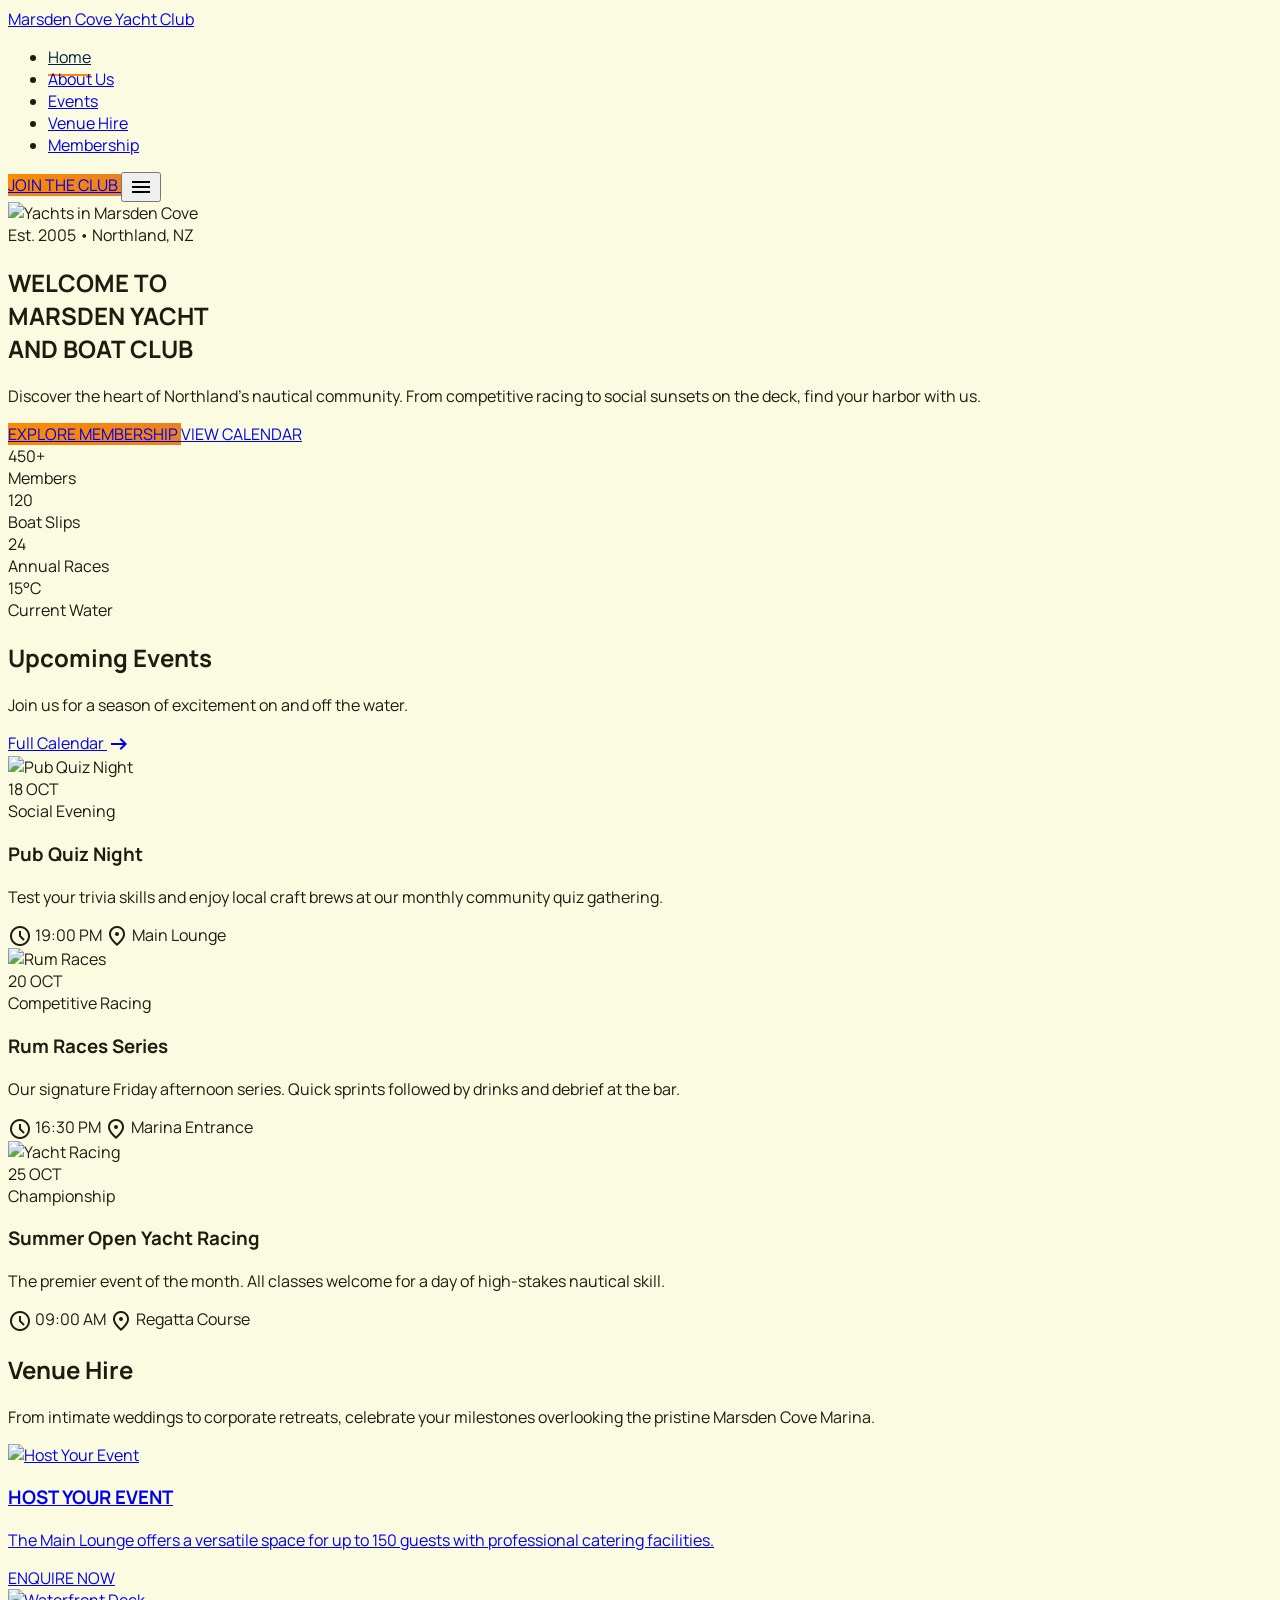
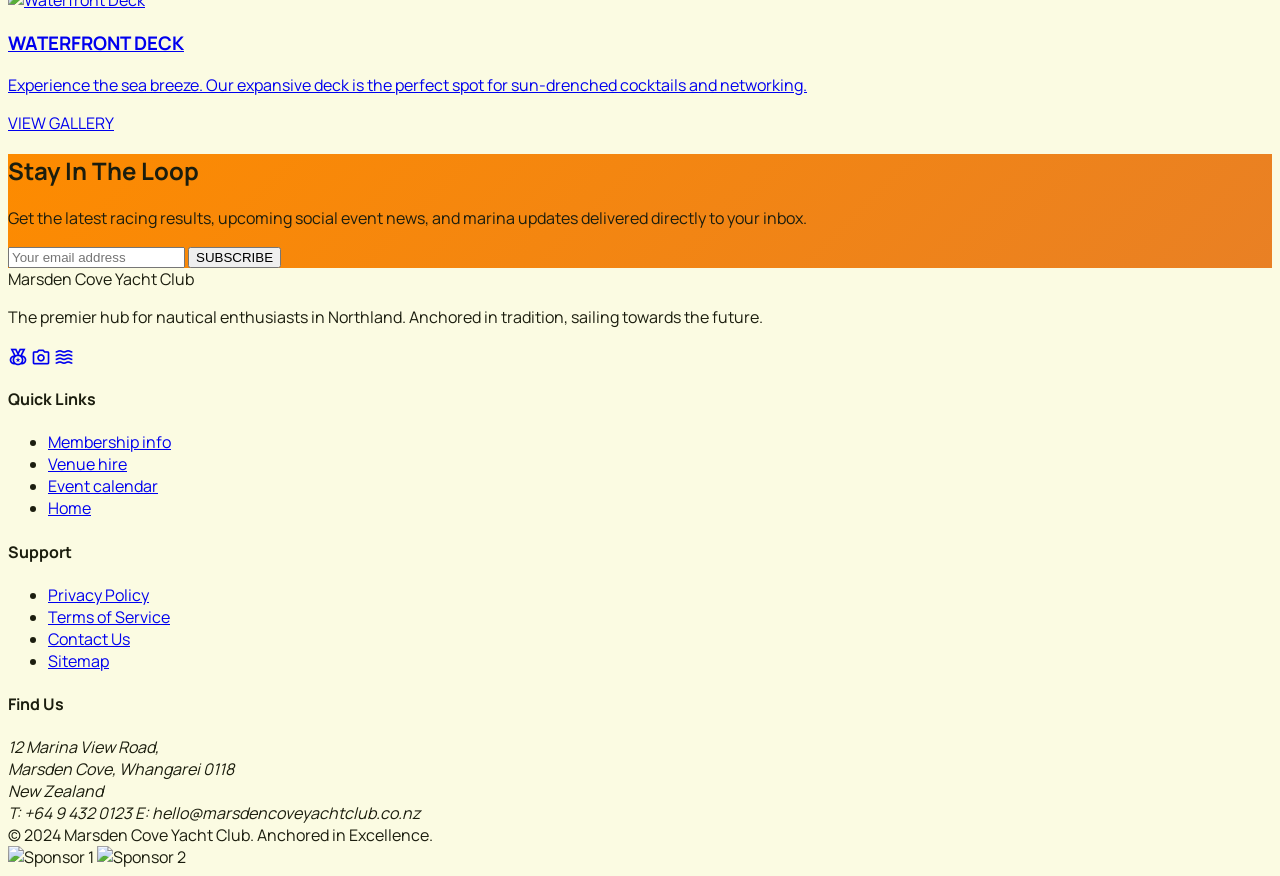
==== static/index.html @ 43be0d94 "Initial site deployment" ====
<!DOCTYPE html>
<html class="light" lang="en">
  <head>
    <meta charset="utf-8" />
    <meta content="width=device-width, initial-scale=1.0" name="viewport" />
    <title>Marsden Cove Yacht Club | Anchored in Excellence</title>
    <link rel="preconnect" href="https://fonts.googleapis.com" />
    <link rel="preconnect" href="https://fonts.gstatic.com" crossorigin />
    <link
      href="https://fonts.googleapis.com/css2?family=Plus+Jakarta+Sans:wght@400;500;600;700;800&family=Manrope:wght@400;500;600;700;800&display=swap"
      rel="stylesheet"
    />
    <link
      href="https://fonts.googleapis.com/css2?family=Material+Symbols+Outlined:wght,FILL@100..700,0..1&display=swap"
      rel="stylesheet"
    />
    <link href="./styles.css" rel="stylesheet" />
    <script src="./scripts.js"></script>
    <script src="https://cdn.tailwindcss.com?plugins=forms,container-queries"></script>
  </head>
  <body class="page-shell bg-surface text-on-surface font-body selection:bg-secondary-container selection:text-on-secondary-container">
    <header class="site-header fixed top-0 left-0 right-0 z-50 shadow-[0_32px_64px_-12px_rgba(27,29,14,0.06)]">
      <nav class="w-full max-w-screen-2xl mx-auto px-6 md:px-8 py-5">
        <div class="flex items-center justify-between gap-6">
          <a class="site-logo text-2xl font-black text-[#001e40] uppercase tracking-wider font-headline" href="./index.html">
            Marsden Cove Yacht Club
          </a>
          <ul class="hidden md:flex gap-8 items-center">
            <li><a class="site-nav-link text-[#001e40] font-headline font-bold tracking-tight" data-active="true" href="./index.html">Home</a></li>
            <li><a class="site-nav-link text-[#001e40]/70 font-headline font-bold tracking-tight hover:text-[#fd8b00] transition-colors duration-300" href="#about">About Us</a></li>
            <li><a class="site-nav-link text-[#001e40]/70 font-headline font-bold tracking-tight hover:text-[#fd8b00] transition-colors duration-300" href="./events.html">Events</a></li>
            <li><a class="site-nav-link text-[#001e40]/70 font-headline font-bold tracking-tight hover:text-[#fd8b00] transition-colors duration-300" href="./venue.html">Venue Hire</a></li>
            <li><a class="site-nav-link text-[#001e40]/70 font-headline font-bold tracking-tight hover:text-[#fd8b00] transition-colors duration-300" href="#membership">Membership</a></li>
          </ul>
          <div class="flex items-center gap-4">
            <a class="hidden md:inline-flex nautical-gradient text-on-primary px-8 py-3 rounded-full font-headline font-extrabold tracking-wide scale-95 active:scale-90 transition-transform" href="#membership">
              JOIN THE CLUB
            </a>
            <button aria-expanded="false" aria-label="Toggle navigation" class="md:hidden text-primary p-2" data-menu-toggle type="button">
              <span class="material-symbols-outlined">menu</span>
            </button>
          </div>
        </div>
        <div class="site-menu-panel hidden md:hidden mt-4 rounded-2xl bg-white shadow-lg border border-black/5" data-mobile-menu data-open="false">
          <div class="flex flex-col p-4 text-base font-headline font-bold">
            <a class="px-4 py-3 rounded-xl bg-surface-container-low text-primary" href="./index.html">Home</a>
            <a class="px-4 py-3 rounded-xl hover:bg-surface-container-low" href="#about">About Us</a>
            <a class="px-4 py-3 rounded-xl hover:bg-surface-container-low" href="./events.html">Events</a>
            <a class="px-4 py-3 rounded-xl hover:bg-surface-container-low" href="./venue.html">Venue Hire</a>
            <a class="px-4 py-3 rounded-xl hover:bg-surface-container-low" href="#membership">Membership</a>
          </div>
        </div>
      </nav>
    </header>

    <main class="pt-24">
      <section class="relative h-[870px] w-full overflow-hidden flex items-center px-8 md:px-16 lg:px-24">
        <div class="absolute inset-0 z-0">
          <img
            alt="Yachts in Marsden Cove"
            class="w-full h-full object-cover"
            src="https://lh3.googleusercontent.com/aida-public/[base64]"
          />
          <div class="absolute inset-0 hero-overlay"></div>
        </div>
        <div class="relative z-10 max-w-4xl">
          <span class="inline-block px-4 py-1 mb-6 rounded-full bg-secondary-container/20 border border-secondary-container/30 text-secondary-container font-headline text-sm font-bold tracking-[0.2em] uppercase backdrop-blur-md">
            Est. 2005 • Northland, NZ
          </span>
          <h1 class="text-5xl md:text-7xl lg:text-8xl font-headline font-extrabold text-on-primary leading-[1.1] mb-8 tracking-tighter">
            WELCOME TO <br />
            <span class="text-secondary-container">MARSDEN YACHT</span><br />
            AND BOAT CLUB
          </h1>
          <p class="text-xl md:text-2xl text-on-primary/80 font-body max-w-2xl leading-relaxed mb-12">
            Discover the heart of Northland's nautical community. From competitive racing to social sunsets on the deck, find your harbor with us.
          </p>
          <div class="flex flex-col sm:flex-row gap-4">
            <a class="nautical-gradient text-on-primary px-10 py-5 rounded-full font-headline font-extrabold text-lg tracking-wide shadow-xl hover:shadow-secondary-container/20 transition-all text-center" href="#membership">
              EXPLORE MEMBERSHIP
            </a>
            <a class="bg-surface-container-lowest/10 backdrop-blur-md border border-white/20 text-on-primary px-10 py-5 rounded-full font-headline font-extrabold text-lg tracking-wide hover:bg-white/20 transition-all text-center" href="./events.html">
              VIEW CALENDAR
            </a>
          </div>
        </div>
      </section>

      <div class="max-w-6xl mx-auto -mt-16 relative z-20 px-8">
        <div class="bg-surface-container-lowest p-8 rounded-xl shadow-[0_32px_64px_-12px_rgba(27,29,14,0.08)] grid grid-cols-2 md:grid-cols-4 gap-8">
          <div class="text-center">
            <div class="text-primary font-headline font-black text-3xl mb-1">450+</div>
            <div class="text-on-surface-variant/70 text-sm font-bold tracking-widest uppercase">Members</div>
          </div>
          <div class="text-center border-l border-outline-variant/20">
            <div class="text-primary font-headline font-black text-3xl mb-1">120</div>
            <div class="text-on-surface-variant/70 text-sm font-bold tracking-widest uppercase">Boat Slips</div>
          </div>
          <div class="text-center border-l border-outline-variant/20">
            <div class="text-primary font-headline font-black text-3xl mb-1">24</div>
            <div class="text-on-surface-variant/70 text-sm font-bold tracking-widest uppercase">Annual Races</div>
          </div>
          <div class="text-center border-l border-outline-variant/20">
            <div class="text-primary font-headline font-black text-3xl mb-1">15°C</div>
            <div class="text-on-surface-variant/70 text-sm font-bold tracking-widest uppercase">Current Water</div>
          </div>
        </div>
      </div>

      <section class="py-24 px-8 max-w-screen-2xl mx-auto">
        <div class="flex justify-between items-end mb-16 gap-6">
          <div>
            <h2 class="text-primary font-headline font-extrabold text-4xl md:text-5xl mb-4 tracking-tight">Upcoming Events</h2>
            <p class="text-on-surface-variant font-body text-lg max-w-md">Join us for a season of excitement on and off the water.</p>
          </div>
          <a class="hidden md:flex items-center gap-2 text-secondary font-headline font-bold text-lg group" href="./events.html">
            Full Calendar
            <span class="material-symbols-outlined group-hover:translate-x-2 transition-transform">arrow_right_alt</span>
          </a>
        </div>
        <div class="grid grid-cols-1 md:grid-cols-3 gap-8">
          <div class="bg-surface-container-lowest rounded-xl overflow-hidden shadow-sm hover:shadow-xl transition-shadow group">
            <div class="relative h-64">
              <img alt="Pub Quiz Night" class="w-full h-full object-cover group-hover:scale-105 transition-transform duration-500" src="https://lh3.googleusercontent.com/aida-public/[base64]" />
              <div class="absolute top-4 left-4 bg-secondary-container text-on-primary px-4 py-2 rounded-lg font-headline font-bold text-center">
                <span class="block text-xl">18</span>
                <span class="text-xs uppercase tracking-tighter">OCT</span>
              </div>
            </div>
            <div class="p-8">
              <span class="text-secondary-container font-headline text-xs font-black tracking-widest uppercase mb-2 block">Social Evening</span>
              <h3 class="text-primary font-headline font-bold text-2xl mb-4">Pub Quiz Night</h3>
              <p class="text-on-surface-variant mb-6 leading-relaxed">Test your trivia skills and enjoy local craft brews at our monthly community quiz gathering.</p>
              <div class="flex items-center gap-4 text-on-surface-variant/70 text-sm font-medium">
                <span class="flex items-center gap-1"><span class="material-symbols-outlined text-lg">schedule</span> 19:00 PM</span>
                <span class="flex items-center gap-1"><span class="material-symbols-outlined text-lg">location_on</span> Main Lounge</span>
              </div>
            </div>
          </div>
          <div class="bg-surface-container-lowest rounded-xl overflow-hidden shadow-sm hover:shadow-xl transition-shadow group">
            <div class="relative h-64">
              <img alt="Rum Races" class="w-full h-full object-cover group-hover:scale-105 transition-transform duration-500" src="https://lh3.googleusercontent.com/aida-public/[base64]" />
              <div class="absolute top-4 left-4 bg-secondary-container text-on-primary px-4 py-2 rounded-lg font-headline font-bold text-center">
                <span class="block text-xl">20</span>
                <span class="text-xs uppercase tracking-tighter">OCT</span>
              </div>
            </div>
            <div class="p-8">
              <span class="text-secondary-container font-headline text-xs font-black tracking-widest uppercase mb-2 block">Competitive Racing</span>
              <h3 class="text-primary font-headline font-bold text-2xl mb-4">Rum Races Series</h3>
              <p class="text-on-surface-variant mb-6 leading-relaxed">Our signature Friday afternoon series. Quick sprints followed by drinks and debrief at the bar.</p>
              <div class="flex items-center gap-4 text-on-surface-variant/70 text-sm font-medium">
                <span class="flex items-center gap-1"><span class="material-symbols-outlined text-lg">schedule</span> 16:30 PM</span>
                <span class="flex items-center gap-1"><span class="material-symbols-outlined text-lg">location_on</span> Marina Entrance</span>
              </div>
            </div>
          </div>
          <div class="bg-surface-container-lowest rounded-xl overflow-hidden shadow-sm hover:shadow-xl transition-shadow group">
            <div class="relative h-64">
              <img alt="Yacht Racing" class="w-full h-full object-cover group-hover:scale-105 transition-transform duration-500" src="https://lh3.googleusercontent.com/aida-public/[base64]" />
              <div class="absolute top-4 left-4 bg-secondary-container text-on-primary px-4 py-2 rounded-lg font-headline font-bold text-center">
                <span class="block text-xl">25</span>
                <span class="text-xs uppercase tracking-tighter">OCT</span>
              </div>
            </div>
            <div class="p-8">
              <span class="text-secondary-container font-headline text-xs font-black tracking-widest uppercase mb-2 block">Championship</span>
              <h3 class="text-primary font-headline font-bold text-2xl mb-4">Summer Open Yacht Racing</h3>
              <p class="text-on-surface-variant mb-6 leading-relaxed">The premier event of the month. All classes welcome for a day of high-stakes nautical skill.</p>
              <div class="flex items-center gap-4 text-on-surface-variant/70 text-sm font-medium">
                <span class="flex items-center gap-1"><span class="material-symbols-outlined text-lg">schedule</span> 09:00 AM</span>
                <span class="flex items-center gap-1"><span class="material-symbols-outlined text-lg">location_on</span> Regatta Course</span>
              </div>
            </div>
          </div>
        </div>
      </section>

      <section class="py-24 px-8 bg-surface-container-low">
        <div class="max-w-screen-2xl mx-auto">
          <div class="text-center mb-16">
            <h2 class="text-primary font-headline font-extrabold text-4xl md:text-6xl mb-6 tracking-tight">Venue Hire</h2>
            <p class="text-on-surface-variant font-body text-xl max-w-3xl mx-auto">From intimate weddings to corporate retreats, celebrate your milestones overlooking the pristine Marsden Cove Marina.</p>
          </div>
          <div class="grid grid-cols-1 md:grid-cols-2 gap-12">
            <a class="group relative h-[600px] rounded-xl overflow-hidden cursor-pointer shadow-lg block" href="./venue.html">
              <img alt="Host Your Event" class="w-full h-full object-cover group-hover:scale-110 transition-transform duration-700" src="https://lh3.googleusercontent.com/aida-public/[base64]" />
              <div class="absolute inset-0 bg-gradient-to-t from-primary/90 via-primary/30 to-transparent"></div>
              <div class="absolute bottom-0 p-12 w-full">
                <h3 class="text-on-primary font-headline font-extrabold text-4xl mb-4">HOST YOUR EVENT</h3>
                <p class="text-on-primary/80 text-lg mb-8 max-w-md">The Main Lounge offers a versatile space for up to 150 guests with professional catering facilities.</p>
                <span class="inline-flex bg-surface-container-lowest text-primary px-8 py-4 rounded-full font-headline font-black uppercase tracking-widest text-sm hover:bg-secondary-container hover:text-on-primary transition-all">
                  ENQUIRE NOW
                </span>
              </div>
            </a>
            <a class="group relative h-[600px] rounded-xl overflow-hidden cursor-pointer shadow-lg block" href="./venue.html">
              <img alt="Waterfront Deck" class="w-full h-full object-cover group-hover:scale-110 transition-transform duration-700" src="https://lh3.googleusercontent.com/aida-public/[base64]" />
              <div class="absolute inset-0 bg-gradient-to-t from-primary/90 via-primary/30 to-transparent"></div>
              <div class="absolute bottom-0 p-12 w-full">
                <h3 class="text-on-primary font-headline font-extrabold text-4xl mb-4">WATERFRONT DECK</h3>
                <p class="text-on-primary/80 text-lg mb-8 max-w-md">Experience the sea breeze. Our expansive deck is the perfect spot for sun-drenched cocktails and networking.</p>
                <span class="inline-flex bg-surface-container-lowest text-primary px-8 py-4 rounded-full font-headline font-black uppercase tracking-widest text-sm hover:bg-secondary-container hover:text-on-primary transition-all">
                  VIEW GALLERY
                </span>
              </div>
            </a>
          </div>
        </div>
      </section>

      <section class="py-24 px-8" id="membership">
        <div class="max-w-5xl mx-auto nautical-gradient rounded-xl p-12 md:p-20 text-center relative overflow-hidden">
          <div class="absolute -top-24 -right-24 w-64 h-64 bg-white/10 rounded-full blur-3xl"></div>
          <div class="absolute -bottom-24 -left-24 w-64 h-64 bg-primary/10 rounded-full blur-3xl"></div>
          <h2 class="text-on-primary font-headline font-extrabold text-4xl md:text-5xl mb-6 relative z-10">Stay In The Loop</h2>
          <p class="text-on-primary/90 font-body text-xl mb-12 max-w-2xl mx-auto relative z-10">Get the latest racing results, upcoming social event news, and marina updates delivered directly to your inbox.</p>
          <form class="flex flex-col md:flex-row gap-4 max-w-lg mx-auto relative z-10">
            <input class="flex-1 px-8 py-5 rounded-full bg-surface-container-lowest border-none text-primary focus:ring-2 focus:ring-primary font-medium" placeholder="Your email address" type="email" />
            <button class="bg-primary text-on-primary px-10 py-5 rounded-full font-headline font-extrabold tracking-wide hover:bg-primary-container transition-all" type="submit">
              SUBSCRIBE
            </button>
          </form>
        </div>
      </section>
    </main>

    <footer class="w-full py-16 px-8 grid grid-cols-1 md:grid-cols-4 gap-12 bg-[#001e40]" id="about">
      <div class="md:col-span-1">
        <span class="text-xl font-bold text-[#fbfbe2] mb-4 block font-headline uppercase tracking-widest">Marsden Cove Yacht Club</span>
        <p class="text-[#fbfbe2]/60 text-sm leading-relaxed mb-6 font-body">
          The premier hub for nautical enthusiasts in Northland. Anchored in tradition, sailing towards the future.
        </p>
        <div class="flex gap-4">
          <a class="site-footer-icon text-[#fbfbe2]/60 hover:text-[#fd8b00] transition-colors" href="#"><span class="material-symbols-outlined">social_leaderboard</span></a>
          <a class="site-footer-icon text-[#fbfbe2]/60 hover:text-[#fd8b00] transition-colors" href="#"><span class="material-symbols-outlined">photo_camera</span></a>
          <a class="site-footer-icon text-[#fbfbe2]/60 hover:text-[#fd8b00] transition-colors" href="#"><span class="material-symbols-outlined">waves</span></a>
        </div>
      </div>
      <div>
        <h4 class="text-[#fbfbe2] font-headline font-bold text-lg mb-6">Quick Links</h4>
        <ul class="space-y-4 font-body text-sm">
          <li><a class="text-[#fbfbe2]/60 hover:text-[#fd8b00] underline-offset-4 hover:underline transition-opacity" href="#membership">Membership info</a></li>
          <li><a class="text-[#fbfbe2]/60 hover:text-[#fd8b00] underline-offset-4 hover:underline transition-opacity" href="./venue.html">Venue hire</a></li>
          <li><a class="text-[#fbfbe2]/60 hover:text-[#fd8b00] underline-offset-4 hover:underline transition-opacity" href="./events.html">Event calendar</a></li>
          <li><a class="text-[#fbfbe2]/60 hover:text-[#fd8b00] underline-offset-4 hover:underline transition-opacity" href="./index.html">Home</a></li>
        </ul>
      </div>
      <div>
        <h4 class="text-[#fbfbe2] font-headline font-bold text-lg mb-6">Support</h4>
        <ul class="space-y-4 font-body text-sm">
          <li><a class="text-[#fbfbe2]/60 hover:text-[#fd8b00] underline-offset-4 hover:underline transition-opacity" href="#">Privacy Policy</a></li>
          <li><a class="text-[#fbfbe2]/60 hover:text-[#fd8b00] underline-offset-4 hover:underline transition-opacity" href="#">Terms of Service</a></li>
          <li><a class="text-[#fbfbe2]/60 hover:text-[#fd8b00] underline-offset-4 hover:underline transition-opacity" href="#">Contact Us</a></li>
          <li><a class="text-[#fbfbe2]/60 hover:text-[#fd8b00] underline-offset-4 hover:underline transition-opacity" href="#">Sitemap</a></li>
        </ul>
      </div>
      <div>
        <h4 class="text-[#fbfbe2] font-headline font-bold text-lg mb-6">Find Us</h4>
        <address class="not-italic text-[#fbfbe2]/60 text-sm leading-relaxed font-body">
          12 Marina View Road,<br />
          Marsden Cove, Whangarei 0118<br />
          New Zealand<br />
          <span class="block mt-4 text-[#fbfbe2]">T: +64 9 432 0123</span>
          <span class="text-[#fbfbe2]">E: hello@marsdencoveyachtclub.co.nz</span>
        </address>
      </div>
      <div class="md:col-span-4 pt-12 border-t border-[#fbfbe2]/10 flex flex-col md:flex-row justify-between items-center gap-6">
        <span class="text-[#fbfbe2]/60 text-sm font-body">© 2024 Marsden Cove Yacht Club. Anchored in Excellence.</span>
        <div class="flex gap-8">
          <img alt="Sponsor 1" class="h-8 opacity-40 grayscale hover:grayscale-0 transition-all cursor-pointer" src="https://lh3.googleusercontent.com/aida-public/[base64]" />
          <img alt="Sponsor 2" class="h-8 opacity-40 grayscale hover:grayscale-0 transition-all cursor-pointer" src="https://lh3.googleusercontent.com/aida-public/[base64]" />
        </div>
      </div>
    </footer>
  </body>
</html>
---- static/styles.css ----
html {
  scroll-behavior: smooth;
}

body {
  min-height: 100vh;
}

.material-symbols-outlined {
  font-variation-settings: "FILL" 0, "wght" 400, "GRAD" 0, "opsz" 24;
  vertical-align: middle;
}

.nautical-gradient {
  background: linear-gradient(135deg, #fd8b00 0%, #e98024 100%);
}

.hero-overlay {
  background: linear-gradient(to bottom, rgba(0, 30, 64, 0.4), rgba(0, 30, 64, 0.8));
}

.hero-gradient-btn {
  background: linear-gradient(90deg, #ff5e3a, #ff2a68, #c231a1);
}

.page-shell {
  background: #fbfbe2;
  color: #1b1d0e;
  font-family: "Manrope", sans-serif;
}

.site-header {
  background: rgba(251, 251, 226, 0.96);
  backdrop-filter: blur(16px);
}

.site-logo {
  line-height: 1;
}

.site-nav-link {
  position: relative;
}

.site-nav-link[data-active="true"] {
  color: #001e40;
  opacity: 1;
}

.site-nav-link[data-active="true"]::after {
  content: "";
  position: absolute;
  left: 0;
  right: 0;
  bottom: -0.5rem;
  height: 2px;
  background: #fd8b00;
}

.site-menu-panel[data-open="false"] {
  display: none;
}

.site-menu-panel[data-open="true"] {
  display: block;
}

.site-footer-icon .material-symbols-outlined {
  font-size: 1.25rem;
}

@media (max-width: 767px) {
  .site-nav-link[data-active="true"]::after {
    display: none;
  }
}
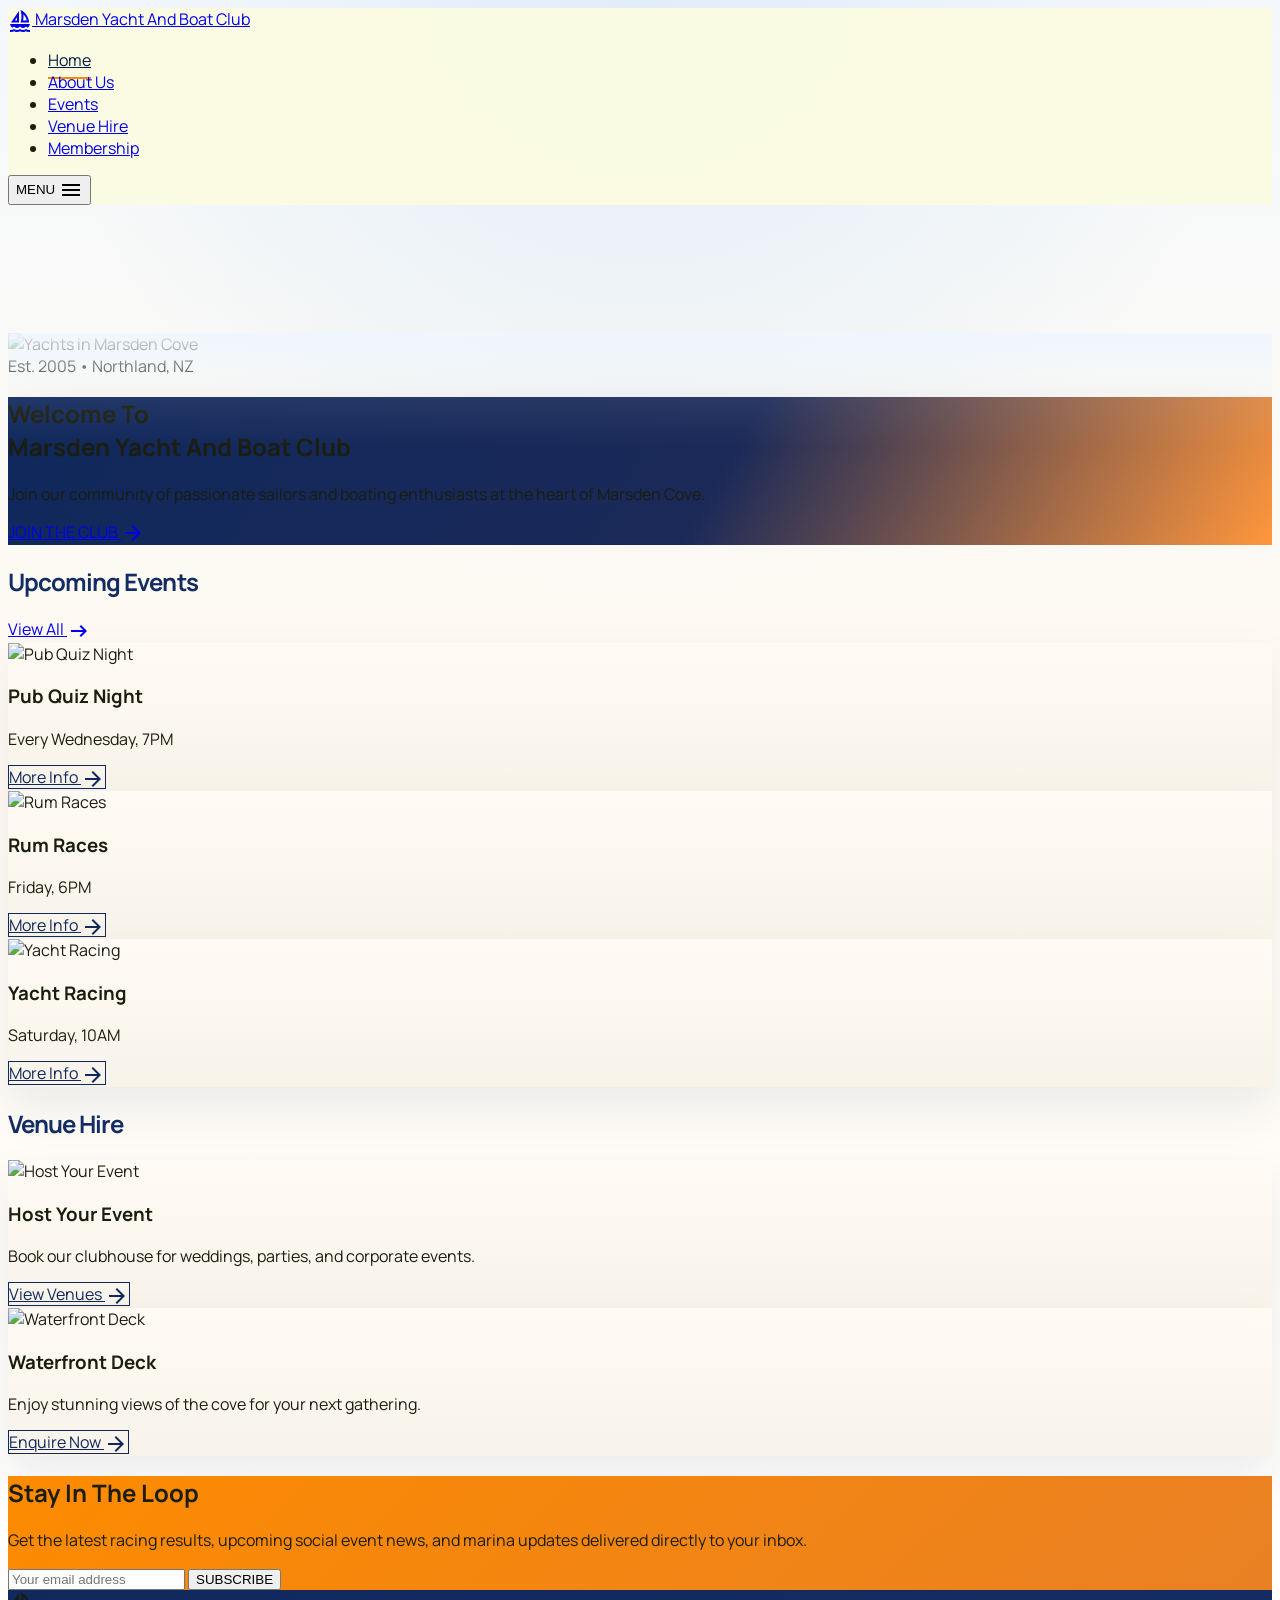
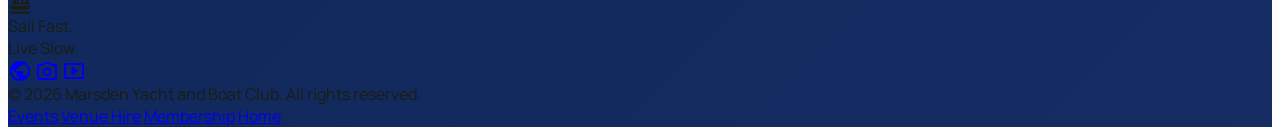
==== commit a1329678: "Initial site deployment" ====
--- a/static/index.html
+++ b/static/index.html
@@ -18,26 +18,28 @@
     <script src="./scripts.js"></script>
     <script src="https://cdn.tailwindcss.com?plugins=forms,container-queries"></script>
   </head>
-  <body class="page-shell bg-surface text-on-surface font-body selection:bg-secondary-container selection:text-on-secondary-container">
-    <header class="site-header fixed top-0 left-0 right-0 z-50 shadow-[0_32px_64px_-12px_rgba(27,29,14,0.06)]">
-      <nav class="w-full max-w-screen-2xl mx-auto px-6 md:px-8 py-5">
-        <div class="flex items-center justify-between gap-6">
-          <a class="site-logo text-2xl font-black text-[#001e40] uppercase tracking-wider font-headline" href="./index.html">
-            Marsden Cove Yacht Club
-          </a>
-          <ul class="hidden md:flex gap-8 items-center">
-            <li><a class="site-nav-link text-[#001e40] font-headline font-bold tracking-tight" data-active="true" href="./index.html">Home</a></li>
-            <li><a class="site-nav-link text-[#001e40]/70 font-headline font-bold tracking-tight hover:text-[#fd8b00] transition-colors duration-300" href="#about">About Us</a></li>
-            <li><a class="site-nav-link text-[#001e40]/70 font-headline font-bold tracking-tight hover:text-[#fd8b00] transition-colors duration-300" href="./events.html">Events</a></li>
-            <li><a class="site-nav-link text-[#001e40]/70 font-headline font-bold tracking-tight hover:text-[#fd8b00] transition-colors duration-300" href="./venue.html">Venue Hire</a></li>
-            <li><a class="site-nav-link text-[#001e40]/70 font-headline font-bold tracking-tight hover:text-[#fd8b00] transition-colors duration-300" href="#membership">Membership</a></li>
-          </ul>
-          <div class="flex items-center gap-4">
-            <a class="hidden md:inline-flex nautical-gradient text-on-primary px-8 py-3 rounded-full font-headline font-extrabold tracking-wide scale-95 active:scale-90 transition-transform" href="#membership">
-              JOIN THE CLUB
+  <body class="home-page page-shell text-on-surface font-body selection:bg-secondary-container selection:text-on-secondary-container">
+    <header class="fixed top-0 left-0 right-0 z-50">
+      <nav class="w-full max-w-screen-2xl mx-auto px-4 md:px-8 pt-5">
+        <div class="site-header rounded-[1.75rem] shadow-[0_24px_60px_-24px_rgba(16,40,92,0.35)] px-5 md:px-7 py-4">
+          <div class="flex items-center justify-between gap-6">
+            <a class="site-logo flex items-center gap-3 text-[#132c63]" href="./index.html">
+              <span class="material-symbols-outlined text-4xl">sailing</span>
+              <span class="leading-none">
+                <span class="block text-lg md:text-xl font-black uppercase tracking-tight font-headline">Marsden Yacht</span>
+                <span class="block text-[0.65rem] md:text-xs font-black uppercase tracking-[0.22em]">And Boat Club</span>
+              </span>
             </a>
-            <button aria-expanded="false" aria-label="Toggle navigation" class="md:hidden text-primary p-2" data-menu-toggle type="button">
-              <span class="material-symbols-outlined">menu</span>
+            <ul class="hidden md:flex gap-8 items-center">
+              <li><a class="site-nav-link text-[#001e40] font-headline font-bold tracking-tight" data-active="true" href="./index.html">Home</a></li>
+              <li><a class="site-nav-link text-[#001e40]/70 font-headline font-bold tracking-tight hover:text-[#fd8b00] transition-colors duration-300" href="#about">About Us</a></li>
+              <li><a class="site-nav-link text-[#001e40]/70 font-headline font-bold tracking-tight hover:text-[#fd8b00] transition-colors duration-300" href="./events.html">Events</a></li>
+              <li><a class="site-nav-link text-[#001e40]/70 font-headline font-bold tracking-tight hover:text-[#fd8b00] transition-colors duration-300" href="./venue.html">Venue Hire</a></li>
+              <li><a class="site-nav-link text-[#001e40]/70 font-headline font-bold tracking-tight hover:text-[#fd8b00] transition-colors duration-300" href="#membership">Membership</a></li>
+            </ul>
+            <button aria-expanded="false" aria-label="Toggle navigation" class="md:hidden inline-flex items-center gap-2 border border-[#132c63] rounded-2xl px-4 py-2.5 text-[#132c63] font-headline font-bold tracking-wide" data-menu-toggle type="button">
+              <span>MENU</span>
+              <span class="material-symbols-outlined text-xl">menu</span>
             </button>
           </div>
         </div>
@@ -53,171 +55,137 @@
       </nav>
     </header>
 
-    <main class="pt-24">
-      <section class="relative h-[870px] w-full overflow-hidden flex items-center px-8 md:px-16 lg:px-24">
-        <div class="absolute inset-0 z-0">
-          <img
-            alt="Yachts in Marsden Cove"
-            class="w-full h-full object-cover"
-            src="https://lh3.googleusercontent.com/aida-public/[base64]"
-          />
-          <div class="absolute inset-0 hero-overlay"></div>
-        </div>
-        <div class="relative z-10 max-w-4xl">
-          <span class="inline-block px-4 py-1 mb-6 rounded-full bg-secondary-container/20 border border-secondary-container/30 text-secondary-container font-headline text-sm font-bold tracking-[0.2em] uppercase backdrop-blur-md">
-            Est. 2005 • Northland, NZ
-          </span>
-          <h1 class="text-5xl md:text-7xl lg:text-8xl font-headline font-extrabold text-on-primary leading-[1.1] mb-8 tracking-tighter">
-            WELCOME TO <br />
-            <span class="text-secondary-container">MARSDEN YACHT</span><br />
-            AND BOAT CLUB
-          </h1>
-          <p class="text-xl md:text-2xl text-on-primary/80 font-body max-w-2xl leading-relaxed mb-12">
-            Discover the heart of Northland's nautical community. From competitive racing to social sunsets on the deck, find your harbor with us.
-          </p>
-          <div class="flex flex-col sm:flex-row gap-4">
-            <a class="nautical-gradient text-on-primary px-10 py-5 rounded-full font-headline font-extrabold text-lg tracking-wide shadow-xl hover:shadow-secondary-container/20 transition-all text-center" href="#membership">
-              EXPLORE MEMBERSHIP
-            </a>
-            <a class="bg-surface-container-lowest/10 backdrop-blur-md border border-white/20 text-on-primary px-10 py-5 rounded-full font-headline font-extrabold text-lg tracking-wide hover:bg-white/20 transition-all text-center" href="./events.html">
-              VIEW CALENDAR
-            </a>
-          </div>
-        </div>
-      </section>
-
-      <div class="max-w-6xl mx-auto -mt-16 relative z-20 px-8">
-        <div class="bg-surface-container-lowest p-8 rounded-xl shadow-[0_32px_64px_-12px_rgba(27,29,14,0.08)] grid grid-cols-2 md:grid-cols-4 gap-8">
-          <div class="text-center">
-            <div class="text-primary font-headline font-black text-3xl mb-1">450+</div>
-            <div class="text-on-surface-variant/70 text-sm font-bold tracking-widest uppercase">Members</div>
-          </div>
-          <div class="text-center border-l border-outline-variant/20">
-            <div class="text-primary font-headline font-black text-3xl mb-1">120</div>
-            <div class="text-on-surface-variant/70 text-sm font-bold tracking-widest uppercase">Boat Slips</div>
-          </div>
-          <div class="text-center border-l border-outline-variant/20">
-            <div class="text-primary font-headline font-black text-3xl mb-1">24</div>
-            <div class="text-on-surface-variant/70 text-sm font-bold tracking-widest uppercase">Annual Races</div>
-          </div>
-          <div class="text-center border-l border-outline-variant/20">
-            <div class="text-primary font-headline font-black text-3xl mb-1">15°C</div>
-            <div class="text-on-surface-variant/70 text-sm font-bold tracking-widest uppercase">Current Water</div>
-          </div>
-        </div>
-      </div>
-
-      <section class="py-24 px-8 max-w-screen-2xl mx-auto">
-        <div class="flex justify-between items-end mb-16 gap-6">
-          <div>
-            <h2 class="text-primary font-headline font-extrabold text-4xl md:text-5xl mb-4 tracking-tight">Upcoming Events</h2>
-            <p class="text-on-surface-variant font-body text-lg max-w-md">Join us for a season of excitement on and off the water.</p>
-          </div>
-          <a class="hidden md:flex items-center gap-2 text-secondary font-headline font-bold text-lg group" href="./events.html">
-            Full Calendar
+    <main class="pt-30 md:pt-32">
+      <section class="home-hero-shell relative max-w-[1500px] mx-auto px-4 md:px-8">
+        <div class="relative overflow-hidden rounded-[2.5rem] min-h-[540px] md:min-h-[700px]">
+          <div class="absolute inset-0 z-0">
+            <img
+              alt="Yachts in Marsden Cove"
+              class="w-full h-full object-cover"
+              src="https://lh3.googleusercontent.com/aida-public/[base64]"
+            />
+          </div>
+          <div class="relative z-10 px-6 md:px-12 pt-24 md:pt-28 pb-32 md:pb-48">
+            <div class="max-w-5xl mx-auto flex justify-center">
+              <span class="inline-flex px-4 py-1.5 rounded-full bg-white/60 text-[#132c63] border border-white/70 backdrop-blur-sm text-xs font-black tracking-[0.28em] uppercase font-headline">
+                Est. 2005 • Northland, NZ
+              </span>
+            </div>
+          </div>
+        </div>
+        <div class="relative z-20 max-w-6xl mx-auto -mt-20 md:-mt-28 px-2 md:px-8">
+          <div class="home-welcome-card rounded-[2.5rem] px-8 md:px-16 py-10 md:py-14 text-center text-white">
+            <h1 class="text-4xl md:text-6xl font-headline font-black leading-[0.95] tracking-[-0.05em] uppercase">
+              Welcome To<br />
+              Marsden Yacht And Boat Club
+            </h1>
+            <p class="max-w-2xl mx-auto mt-5 text-base md:text-xl text-white/85 leading-relaxed">
+              Join our community of passionate sailors and boating enthusiasts at the heart of Marsden Cove.
+            </p>
+            <div class="mt-8 flex justify-center">
+              <a class="inline-flex items-center gap-2 bg-white text-[#10285c] px-7 py-3 rounded-2xl font-headline font-extrabold tracking-wide border border-white hover:bg-[#10285c] hover:text-white transition-colors" href="#membership">
+                JOIN THE CLUB
+                <span class="material-symbols-outlined text-xl">arrow_forward</span>
+              </a>
+            </div>
+          </div>
+        </div>
+      </section>
+
+      <section class="pt-16 md:pt-20 pb-10 px-4 md:px-8 max-w-[1280px] mx-auto">
+        <div class="flex justify-between items-end mb-10 md:mb-12 gap-6">
+          <h2 class="home-section-title font-headline font-black text-4xl md:text-6xl uppercase">Upcoming Events</h2>
+          <a class="hidden md:flex items-center gap-2 text-[#132c63] font-headline font-bold text-lg group" href="./events.html">
+            View All
             <span class="material-symbols-outlined group-hover:translate-x-2 transition-transform">arrow_right_alt</span>
           </a>
         </div>
-        <div class="grid grid-cols-1 md:grid-cols-3 gap-8">
-          <div class="bg-surface-container-lowest rounded-xl overflow-hidden shadow-sm hover:shadow-xl transition-shadow group">
-            <div class="relative h-64">
-              <img alt="Pub Quiz Night" class="w-full h-full object-cover group-hover:scale-105 transition-transform duration-500" src="https://lh3.googleusercontent.com/aida-public/[base64]" />
-              <div class="absolute top-4 left-4 bg-secondary-container text-on-primary px-4 py-2 rounded-lg font-headline font-bold text-center">
-                <span class="block text-xl">18</span>
-                <span class="text-xs uppercase tracking-tighter">OCT</span>
-              </div>
-            </div>
-            <div class="p-8">
-              <span class="text-secondary-container font-headline text-xs font-black tracking-widest uppercase mb-2 block">Social Evening</span>
-              <h3 class="text-primary font-headline font-bold text-2xl mb-4">Pub Quiz Night</h3>
-              <p class="text-on-surface-variant mb-6 leading-relaxed">Test your trivia skills and enjoy local craft brews at our monthly community quiz gathering.</p>
-              <div class="flex items-center gap-4 text-on-surface-variant/70 text-sm font-medium">
-                <span class="flex items-center gap-1"><span class="material-symbols-outlined text-lg">schedule</span> 19:00 PM</span>
-                <span class="flex items-center gap-1"><span class="material-symbols-outlined text-lg">location_on</span> Main Lounge</span>
-              </div>
-            </div>
-          </div>
-          <div class="bg-surface-container-lowest rounded-xl overflow-hidden shadow-sm hover:shadow-xl transition-shadow group">
-            <div class="relative h-64">
-              <img alt="Rum Races" class="w-full h-full object-cover group-hover:scale-105 transition-transform duration-500" src="https://lh3.googleusercontent.com/aida-public/[base64]" />
-              <div class="absolute top-4 left-4 bg-secondary-container text-on-primary px-4 py-2 rounded-lg font-headline font-bold text-center">
-                <span class="block text-xl">20</span>
-                <span class="text-xs uppercase tracking-tighter">OCT</span>
-              </div>
-            </div>
-            <div class="p-8">
-              <span class="text-secondary-container font-headline text-xs font-black tracking-widest uppercase mb-2 block">Competitive Racing</span>
-              <h3 class="text-primary font-headline font-bold text-2xl mb-4">Rum Races Series</h3>
-              <p class="text-on-surface-variant mb-6 leading-relaxed">Our signature Friday afternoon series. Quick sprints followed by drinks and debrief at the bar.</p>
-              <div class="flex items-center gap-4 text-on-surface-variant/70 text-sm font-medium">
-                <span class="flex items-center gap-1"><span class="material-symbols-outlined text-lg">schedule</span> 16:30 PM</span>
-                <span class="flex items-center gap-1"><span class="material-symbols-outlined text-lg">location_on</span> Marina Entrance</span>
-              </div>
-            </div>
-          </div>
-          <div class="bg-surface-container-lowest rounded-xl overflow-hidden shadow-sm hover:shadow-xl transition-shadow group">
-            <div class="relative h-64">
-              <img alt="Yacht Racing" class="w-full h-full object-cover group-hover:scale-105 transition-transform duration-500" src="https://lh3.googleusercontent.com/aida-public/[base64]" />
-              <div class="absolute top-4 left-4 bg-secondary-container text-on-primary px-4 py-2 rounded-lg font-headline font-bold text-center">
-                <span class="block text-xl">25</span>
-                <span class="text-xs uppercase tracking-tighter">OCT</span>
-              </div>
-            </div>
-            <div class="p-8">
-              <span class="text-secondary-container font-headline text-xs font-black tracking-widest uppercase mb-2 block">Championship</span>
-              <h3 class="text-primary font-headline font-bold text-2xl mb-4">Summer Open Yacht Racing</h3>
-              <p class="text-on-surface-variant mb-6 leading-relaxed">The premier event of the month. All classes welcome for a day of high-stakes nautical skill.</p>
-              <div class="flex items-center gap-4 text-on-surface-variant/70 text-sm font-medium">
-                <span class="flex items-center gap-1"><span class="material-symbols-outlined text-lg">schedule</span> 09:00 AM</span>
-                <span class="flex items-center gap-1"><span class="material-symbols-outlined text-lg">location_on</span> Regatta Course</span>
-              </div>
-            </div>
-          </div>
-        </div>
-      </section>
-
-      <section class="py-24 px-8 bg-surface-container-low">
-        <div class="max-w-screen-2xl mx-auto">
-          <div class="text-center mb-16">
-            <h2 class="text-primary font-headline font-extrabold text-4xl md:text-6xl mb-6 tracking-tight">Venue Hire</h2>
-            <p class="text-on-surface-variant font-body text-xl max-w-3xl mx-auto">From intimate weddings to corporate retreats, celebrate your milestones overlooking the pristine Marsden Cove Marina.</p>
-          </div>
-          <div class="grid grid-cols-1 md:grid-cols-2 gap-12">
-            <a class="group relative h-[600px] rounded-xl overflow-hidden cursor-pointer shadow-lg block" href="./venue.html">
-              <img alt="Host Your Event" class="w-full h-full object-cover group-hover:scale-110 transition-transform duration-700" src="https://lh3.googleusercontent.com/aida-public/[base64]" />
-              <div class="absolute inset-0 bg-gradient-to-t from-primary/90 via-primary/30 to-transparent"></div>
-              <div class="absolute bottom-0 p-12 w-full">
-                <h3 class="text-on-primary font-headline font-extrabold text-4xl mb-4">HOST YOUR EVENT</h3>
-                <p class="text-on-primary/80 text-lg mb-8 max-w-md">The Main Lounge offers a versatile space for up to 150 guests with professional catering facilities.</p>
-                <span class="inline-flex bg-surface-container-lowest text-primary px-8 py-4 rounded-full font-headline font-black uppercase tracking-widest text-sm hover:bg-secondary-container hover:text-on-primary transition-all">
-                  ENQUIRE NOW
-                </span>
-              </div>
-            </a>
-            <a class="group relative h-[600px] rounded-xl overflow-hidden cursor-pointer shadow-lg block" href="./venue.html">
-              <img alt="Waterfront Deck" class="w-full h-full object-cover group-hover:scale-110 transition-transform duration-700" src="https://lh3.googleusercontent.com/aida-public/[base64]" />
-              <div class="absolute inset-0 bg-gradient-to-t from-primary/90 via-primary/30 to-transparent"></div>
-              <div class="absolute bottom-0 p-12 w-full">
-                <h3 class="text-on-primary font-headline font-extrabold text-4xl mb-4">WATERFRONT DECK</h3>
-                <p class="text-on-primary/80 text-lg mb-8 max-w-md">Experience the sea breeze. Our expansive deck is the perfect spot for sun-drenched cocktails and networking.</p>
-                <span class="inline-flex bg-surface-container-lowest text-primary px-8 py-4 rounded-full font-headline font-black uppercase tracking-widest text-sm hover:bg-secondary-container hover:text-on-primary transition-all">
-                  VIEW GALLERY
-                </span>
-              </div>
-            </a>
-          </div>
-        </div>
-      </section>
-
-      <section class="py-24 px-8" id="membership">
-        <div class="max-w-5xl mx-auto nautical-gradient rounded-xl p-12 md:p-20 text-center relative overflow-hidden">
+        <div class="grid grid-cols-1 md:grid-cols-3 gap-6 md:gap-8">
+          <article class="home-card rounded-[1.75rem] p-4 md:p-5 transition-transform duration-300">
+            <div class="rounded-[1.35rem] overflow-hidden h-52 md:h-56">
+              <img alt="Pub Quiz Night" class="w-full h-full object-cover" src="https://lh3.googleusercontent.com/aida-public/[base64]" />
+            </div>
+            <div class="pt-5 px-1">
+              <h3 class="text-[#132c63] font-headline font-black text-2xl md:text-[2rem] uppercase leading-none">Pub Quiz Night</h3>
+              <p class="mt-2 text-[#1b1d0e] font-black uppercase tracking-tight">Every Wednesday, 7PM</p>
+              <a class="home-card-button inline-flex items-center gap-2 mt-5 px-5 py-3 rounded-2xl font-headline font-extrabold transition-colors" href="./events.html">
+                More Info
+                <span class="material-symbols-outlined text-xl">arrow_forward</span>
+              </a>
+            </div>
+          </article>
+          <article class="home-card rounded-[1.75rem] p-4 md:p-5 transition-transform duration-300">
+            <div class="rounded-[1.35rem] overflow-hidden h-52 md:h-56">
+              <img alt="Rum Races" class="w-full h-full object-cover" src="https://lh3.googleusercontent.com/aida-public/[base64]" />
+            </div>
+            <div class="pt-5 px-1">
+              <h3 class="text-[#132c63] font-headline font-black text-2xl md:text-[2rem] uppercase leading-none">Rum Races</h3>
+              <p class="mt-2 text-[#1b1d0e] font-black uppercase tracking-tight">Friday, 6PM</p>
+              <a class="home-card-button inline-flex items-center gap-2 mt-5 px-5 py-3 rounded-2xl font-headline font-extrabold transition-colors" href="./events.html">
+                More Info
+                <span class="material-symbols-outlined text-xl">arrow_forward</span>
+              </a>
+            </div>
+          </article>
+          <article class="home-card rounded-[1.75rem] p-4 md:p-5 transition-transform duration-300">
+            <div class="rounded-[1.35rem] overflow-hidden h-52 md:h-56">
+              <img alt="Yacht Racing" class="w-full h-full object-cover" src="https://lh3.googleusercontent.com/aida-public/[base64]" />
+            </div>
+            <div class="pt-5 px-1">
+              <h3 class="text-[#132c63] font-headline font-black text-2xl md:text-[2rem] uppercase leading-none">Yacht Racing</h3>
+              <p class="mt-2 text-[#1b1d0e] font-black uppercase tracking-tight">Saturday, 10AM</p>
+              <a class="home-card-button inline-flex items-center gap-2 mt-5 px-5 py-3 rounded-2xl font-headline font-extrabold transition-colors" href="./events.html">
+                More Info
+                <span class="material-symbols-outlined text-xl">arrow_forward</span>
+              </a>
+            </div>
+          </article>
+        </div>
+      </section>
+
+      <section class="pt-10 pb-20 px-4 md:px-8 max-w-[1280px] mx-auto">
+        <div class="mb-10 md:mb-12">
+          <h2 class="home-section-title font-headline font-black text-4xl md:text-6xl uppercase">Venue Hire</h2>
+        </div>
+        <div class="grid grid-cols-1 md:grid-cols-2 gap-6 md:gap-8">
+          <article class="home-card rounded-[1.75rem] p-4 md:p-5 transition-transform duration-300">
+            <div class="rounded-[1.35rem] overflow-hidden h-64 md:h-72">
+              <img alt="Host Your Event" class="w-full h-full object-cover" src="https://lh3.googleusercontent.com/aida-public/[base64]" />
+            </div>
+            <div class="pt-5 px-1">
+              <h3 class="text-[#132c63] font-headline font-black text-2xl md:text-[2rem] uppercase leading-none">Host Your Event</h3>
+              <p class="mt-3 text-on-surface/80 text-lg leading-relaxed">Book our clubhouse for weddings, parties, and corporate events.</p>
+              <a class="home-card-button inline-flex items-center gap-2 mt-5 px-5 py-3 rounded-2xl font-headline font-extrabold transition-colors" href="./venue.html">
+                View Venues
+                <span class="material-symbols-outlined text-xl">arrow_forward</span>
+              </a>
+            </div>
+          </article>
+          <article class="home-card rounded-[1.75rem] p-4 md:p-5 transition-transform duration-300">
+            <div class="rounded-[1.35rem] overflow-hidden h-64 md:h-72">
+              <img alt="Waterfront Deck" class="w-full h-full object-cover" src="https://lh3.googleusercontent.com/aida-public/[base64]" />
+            </div>
+            <div class="pt-5 px-1">
+              <h3 class="text-[#132c63] font-headline font-black text-2xl md:text-[2rem] uppercase leading-none">Waterfront Deck</h3>
+              <p class="mt-3 text-on-surface/80 text-lg leading-relaxed">Enjoy stunning views of the cove for your next gathering.</p>
+              <a class="home-card-button inline-flex items-center gap-2 mt-5 px-5 py-3 rounded-2xl font-headline font-extrabold transition-colors" href="./venue.html">
+                Enquire Now
+                <span class="material-symbols-outlined text-xl">arrow_forward</span>
+              </a>
+            </div>
+          </article>
+        </div>
+      </section>
+
+      <section class="py-20 px-4 md:px-8" id="membership">
+        <div class="max-w-5xl mx-auto nautical-gradient rounded-[2rem] p-10 md:p-16 text-center relative overflow-hidden">
           <div class="absolute -top-24 -right-24 w-64 h-64 bg-white/10 rounded-full blur-3xl"></div>
           <div class="absolute -bottom-24 -left-24 w-64 h-64 bg-primary/10 rounded-full blur-3xl"></div>
           <h2 class="text-on-primary font-headline font-extrabold text-4xl md:text-5xl mb-6 relative z-10">Stay In The Loop</h2>
-          <p class="text-on-primary/90 font-body text-xl mb-12 max-w-2xl mx-auto relative z-10">Get the latest racing results, upcoming social event news, and marina updates delivered directly to your inbox.</p>
-          <form class="flex flex-col md:flex-row gap-4 max-w-lg mx-auto relative z-10">
-            <input class="flex-1 px-8 py-5 rounded-full bg-surface-container-lowest border-none text-primary focus:ring-2 focus:ring-primary font-medium" placeholder="Your email address" type="email" />
-            <button class="bg-primary text-on-primary px-10 py-5 rounded-full font-headline font-extrabold tracking-wide hover:bg-primary-container transition-all" type="submit">
+          <p class="text-on-primary/90 font-body text-lg md:text-xl mb-10 max-w-2xl mx-auto relative z-10">Get the latest racing results, upcoming social event news, and marina updates delivered directly to your inbox.</p>
+          <form class="flex flex-col md:flex-row gap-4 max-w-xl mx-auto relative z-10">
+            <input class="flex-1 px-7 py-4 rounded-full bg-surface-container-lowest border-none text-primary focus:ring-2 focus:ring-primary font-medium" placeholder="Your email address" type="email" />
+            <button class="bg-primary text-on-primary px-8 py-4 rounded-full font-headline font-extrabold tracking-wide hover:bg-primary-container transition-all" type="submit">
               SUBSCRIBE
             </button>
           </form>
@@ -225,51 +193,30 @@
       </section>
     </main>
 
-    <footer class="w-full py-16 px-8 grid grid-cols-1 md:grid-cols-4 gap-12 bg-[#001e40]" id="about">
-      <div class="md:col-span-1">
-        <span class="text-xl font-bold text-[#fbfbe2] mb-4 block font-headline uppercase tracking-widest">Marsden Cove Yacht Club</span>
-        <p class="text-[#fbfbe2]/60 text-sm leading-relaxed mb-6 font-body">
-          The premier hub for nautical enthusiasts in Northland. Anchored in tradition, sailing towards the future.
-        </p>
-        <div class="flex gap-4">
-          <a class="site-footer-icon text-[#fbfbe2]/60 hover:text-[#fd8b00] transition-colors" href="#"><span class="material-symbols-outlined">social_leaderboard</span></a>
-          <a class="site-footer-icon text-[#fbfbe2]/60 hover:text-[#fd8b00] transition-colors" href="#"><span class="material-symbols-outlined">photo_camera</span></a>
-          <a class="site-footer-icon text-[#fbfbe2]/60 hover:text-[#fd8b00] transition-colors" href="#"><span class="material-symbols-outlined">waves</span></a>
-        </div>
-      </div>
-      <div>
-        <h4 class="text-[#fbfbe2] font-headline font-bold text-lg mb-6">Quick Links</h4>
-        <ul class="space-y-4 font-body text-sm">
-          <li><a class="text-[#fbfbe2]/60 hover:text-[#fd8b00] underline-offset-4 hover:underline transition-opacity" href="#membership">Membership info</a></li>
-          <li><a class="text-[#fbfbe2]/60 hover:text-[#fd8b00] underline-offset-4 hover:underline transition-opacity" href="./venue.html">Venue hire</a></li>
-          <li><a class="text-[#fbfbe2]/60 hover:text-[#fd8b00] underline-offset-4 hover:underline transition-opacity" href="./events.html">Event calendar</a></li>
-          <li><a class="text-[#fbfbe2]/60 hover:text-[#fd8b00] underline-offset-4 hover:underline transition-opacity" href="./index.html">Home</a></li>
-        </ul>
-      </div>
-      <div>
-        <h4 class="text-[#fbfbe2] font-headline font-bold text-lg mb-6">Support</h4>
-        <ul class="space-y-4 font-body text-sm">
-          <li><a class="text-[#fbfbe2]/60 hover:text-[#fd8b00] underline-offset-4 hover:underline transition-opacity" href="#">Privacy Policy</a></li>
-          <li><a class="text-[#fbfbe2]/60 hover:text-[#fd8b00] underline-offset-4 hover:underline transition-opacity" href="#">Terms of Service</a></li>
-          <li><a class="text-[#fbfbe2]/60 hover:text-[#fd8b00] underline-offset-4 hover:underline transition-opacity" href="#">Contact Us</a></li>
-          <li><a class="text-[#fbfbe2]/60 hover:text-[#fd8b00] underline-offset-4 hover:underline transition-opacity" href="#">Sitemap</a></li>
-        </ul>
-      </div>
-      <div>
-        <h4 class="text-[#fbfbe2] font-headline font-bold text-lg mb-6">Find Us</h4>
-        <address class="not-italic text-[#fbfbe2]/60 text-sm leading-relaxed font-body">
-          12 Marina View Road,<br />
-          Marsden Cove, Whangarei 0118<br />
-          New Zealand<br />
-          <span class="block mt-4 text-[#fbfbe2]">T: +64 9 432 0123</span>
-          <span class="text-[#fbfbe2]">E: hello@marsdencoveyachtclub.co.nz</span>
-        </address>
-      </div>
-      <div class="md:col-span-4 pt-12 border-t border-[#fbfbe2]/10 flex flex-col md:flex-row justify-between items-center gap-6">
-        <span class="text-[#fbfbe2]/60 text-sm font-body">© 2024 Marsden Cove Yacht Club. Anchored in Excellence.</span>
-        <div class="flex gap-8">
-          <img alt="Sponsor 1" class="h-8 opacity-40 grayscale hover:grayscale-0 transition-all cursor-pointer" src="https://lh3.googleusercontent.com/aida-public/[base64]" />
-          <img alt="Sponsor 2" class="h-8 opacity-40 grayscale hover:grayscale-0 transition-all cursor-pointer" src="https://lh3.googleusercontent.com/aida-public/[base64]" />
+    <footer class="home-footer mt-8 text-white" id="about">
+      <div class="max-w-[1280px] mx-auto px-6 md:px-10 py-14 md:py-16">
+        <div class="flex flex-col md:flex-row items-start md:items-end justify-between gap-10">
+          <div class="flex items-center gap-5">
+            <span class="material-symbols-outlined text-6xl md:text-7xl">sailing</span>
+            <div class="font-headline font-black uppercase tracking-[-0.05em] leading-[0.9] text-4xl md:text-6xl">
+              <div>Sail Fast.</div>
+              <div>Live Slow.</div>
+            </div>
+          </div>
+          <div class="flex items-center gap-5">
+            <a class="text-white/90 hover:text-white transition-colors" href="#"><span class="material-symbols-outlined text-4xl">public</span></a>
+            <a class="text-white/90 hover:text-white transition-colors" href="#"><span class="material-symbols-outlined text-4xl">photo_camera</span></a>
+            <a class="text-white/90 hover:text-white transition-colors" href="#"><span class="material-symbols-outlined text-4xl">smart_display</span></a>
+          </div>
+        </div>
+        <div class="mt-10 pt-8 border-t border-white/15 flex flex-col md:flex-row items-center justify-between gap-5 text-white/70 text-sm">
+          <span>© 2026 Marsden Yacht and Boat Club. All rights reserved.</span>
+          <div class="flex flex-wrap items-center justify-center gap-6">
+            <a class="hover:text-white" href="./events.html">Events</a>
+            <a class="hover:text-white" href="./venue.html">Venue Hire</a>
+            <a class="hover:text-white" href="#membership">Membership</a>
+            <a class="hover:text-white" href="./index.html">Home</a>
+          </div>
         </div>
       </div>
     </footer>
--- a/static/styles.css
+++ b/static/styles.css
@@ -69,8 +69,159 @@
   font-size: 1.25rem;
 }
 
+.pt-30 {
+  padding-top: 8rem;
+}
+
+.home-page {
+  background:
+    radial-gradient(circle at top, rgba(156, 196, 238, 0.22), transparent 32%),
+    linear-gradient(180deg, #f4f8fc 0%, #fffaf1 42%, #ffffff 100%);
+}
+
+.home-hero-shell {
+  position: relative;
+  overflow: hidden;
+}
+
+.home-hero-shell::before {
+  content: "";
+  position: absolute;
+  inset: 0;
+  background: linear-gradient(180deg, rgba(238, 246, 255, 0.9) 0%, rgba(255, 255, 255, 0.08) 28%, rgba(255, 255, 255, 0) 54%);
+  pointer-events: none;
+}
+
+.home-welcome-card {
+  background: linear-gradient(120deg, #10285c 0%, #1a2958 56%, #ff963c 100%);
+  box-shadow: 0 28px 60px rgba(16, 40, 92, 0.18);
+}
+
+.home-section-title {
+  color: #132c63;
+  letter-spacing: -0.04em;
+}
+
+.home-card {
+  background: linear-gradient(180deg, rgba(255, 251, 244, 0.98) 0%, rgba(248, 243, 233, 0.95) 100%);
+  box-shadow: 0 22px 44px rgba(16, 40, 92, 0.08);
+}
+
+.home-card:hover {
+  transform: translateY(-4px);
+}
+
+.home-card-button {
+  border: 1.5px solid #10285c;
+  color: #10285c;
+}
+
+.home-card-button:hover {
+  background: #10285c;
+  color: #fff;
+}
+
+.home-footer {
+  background: linear-gradient(135deg, #10285c 0%, #162d63 100%);
+}
+
+.events-page {
+  background:
+    radial-gradient(circle at top, rgba(205, 180, 116, 0.16), transparent 28%),
+    linear-gradient(180deg, #fbf7ee 0%, #fffdf9 100%);
+}
+
+.events-hero {
+  box-shadow: 0 30px 80px rgba(15, 84, 112, 0.18);
+}
+
+.events-toggle {
+  box-shadow: 0 14px 34px rgba(16, 40, 92, 0.08);
+}
+
+.events-toggle-active {
+  background: #1b1d0e;
+  color: #fff;
+}
+
+.events-card {
+  background: linear-gradient(180deg, rgba(255, 255, 255, 0.98) 0%, rgba(249, 245, 236, 0.95) 100%);
+  box-shadow: 0 20px 45px rgba(16, 40, 92, 0.1);
+}
+
+.events-date-badge {
+  border: 1.5px solid rgba(27, 29, 14, 0.5);
+}
+
+.events-card-button {
+  border: 1.5px solid #1b1d0e;
+  color: #1b1d0e;
+}
+
+.events-card-button:hover {
+  background: #1b1d0e;
+  color: #fff;
+}
+
+.events-footer {
+  background: linear-gradient(180deg, rgba(255, 249, 240, 0.8) 0%, rgba(255, 255, 255, 0.96) 100%);
+}
+
+.events-footer-banner {
+  background: linear-gradient(135deg, #0f5d85 0%, #0a6c99 100%);
+}
+
+.events-social {
+  box-shadow: 0 18px 30px rgba(16, 40, 92, 0.18);
+}
+
+.venue-page {
+  background:
+    radial-gradient(circle at top, rgba(205, 180, 116, 0.14), transparent 30%),
+    linear-gradient(180deg, #fbf7ee 0%, #fffdf8 100%);
+}
+
+.venue-title,
+.venue-section-title {
+  color: #1b1d0e;
+}
+
+.venue-hero {
+  box-shadow: 0 26px 70px rgba(109, 80, 42, 0.14);
+}
+
+.venue-space-card {
+  transition: transform 180ms ease;
+}
+
+.venue-space-card:hover {
+  transform: translateY(-4px);
+}
+
+.venue-feature .material-symbols-outlined {
+  color: #1b1d0e;
+}
+
+.venue-input {
+  border: 1.5px solid rgba(27, 29, 14, 0.42);
+  background: rgba(255, 255, 255, 0.9);
+}
+
+.venue-input:focus {
+  border-color: #0f5d85;
+  box-shadow: 0 0 0 3px rgba(15, 93, 133, 0.12);
+}
+
+.venue-submit {
+  background: linear-gradient(90deg, #ff4f86 0%, #e23186 52%, #ff5f5f 100%);
+}
+
+.venue-submit:hover {
+  filter: brightness(1.05);
+}
+
 @media (max-width: 767px) {
   .site-nav-link[data-active="true"]::after {
     display: none;
   }
-}
+}
